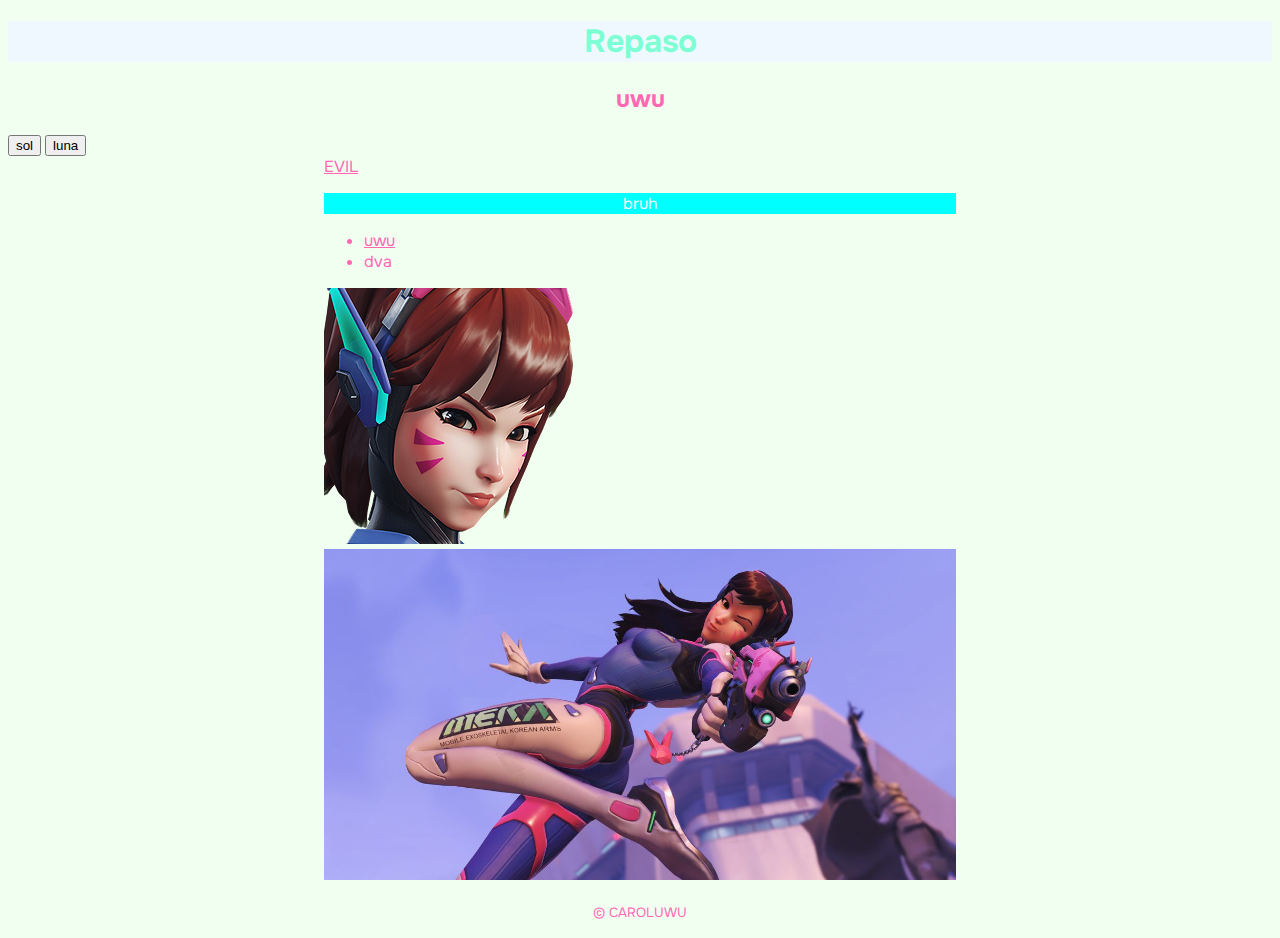
==== index.html @ 8ee69b48 "plantilla" ====
<!DOCTYPE html>
<html lang="en">
<head>
    <meta charset="UTF-8"> 
    <meta name="viewport" content="width=device-width, initial-scale=1.0"> 
    <title>Document</title>
    <link rel="preconnect" href="https://fonts.googleapis.com">
<link rel="preconnect" href="https://fonts.gstatic.com" crossorigin>
<link href="https://fonts.googleapis.com/css2?family=Onest:wght@300;700&display=swap" rel="stylesheet">
    <link rel="stylesheet" href="css/style.css">
    <link rel="icon" href="img/dva.png">
</head>
<body>
    <header>
        <h1 id="titulo">Repaso</h1>
        <h2 id="nombre" class="text-center"></h2>
        
    </header>
    <nav>
        <button id="button-light">sol</button>
        <button id="button-dark">luna</button>
    </nav>
    <main class="container">
        <a href="https://www.youtube.com/watch?v=YQqbmcIG0_I" target="_blank">EVIL</a>
        <p class="text-center uwu fs-20">bruh</p>
        
        <ul>
            <li>
                <a id="link" href="">uwu</a>

            </li>
            <li>
dva
            </li>
        </ul>
        <img src="img/dva.png" alt="uwu">
        <img src="img/Dva.jpg" alt="uwunt">
    </main>
    <footer>
    <p class="text-center">
        <small>&copy; CAROLUWU</small>
    </p>
    </footer>
    <script src="js/main.js"></script>
</body>
</html>
---- css/style.css ----
/*los tres tipos de selectores basicos que tenemos en css
etiqueta 
identificadores
clases
*/
/*alt shift flecha cpia y pega*/

body {
    background-color: honeydew;
    color: hotpink;
    font-family: 'Onest', sans-serif;
    /*estilodeetiqueta
    ejemplo, body, p, a(para links)
    se utilizan para imagenes tambien*/
}
a{
    color: hotpink;
}


#titulo
{
    background-color: aliceblue;
    text-align: center;
    color: aquamarine;
/*estiloporidentificador
es para elementos particulares
*/
}

.text-center
{
    text-align: center;
    /*estilo por clases*/
}

.uwu
{
    background-color: aqua;
    color: aliceblue;
}

img {
    max-width: 100%;
}
.container
{
    
    max-width: 50%;
    margin-left: auto;
    margin-right: auto;
}
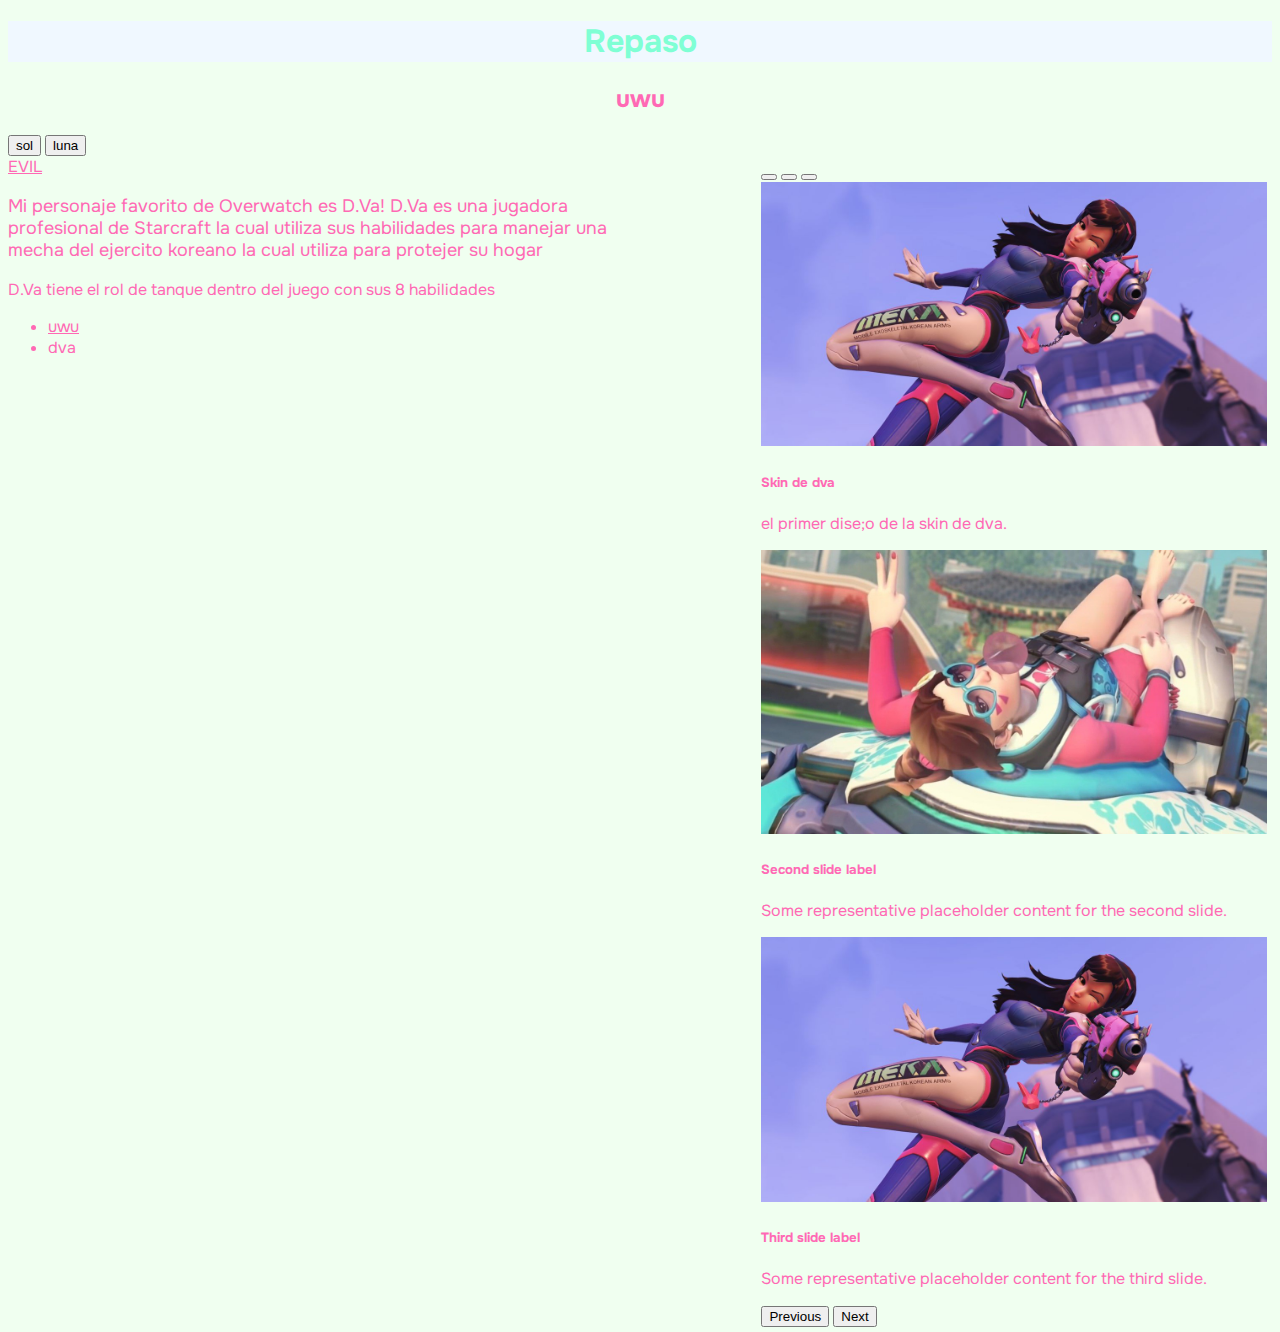
==== commit 761c9114: "cambios" ====
--- a/index.html
+++ b/index.html
@@ -4,9 +4,10 @@
     <meta charset="UTF-8"> 
     <meta name="viewport" content="width=device-width, initial-scale=1.0"> 
     <title>Document</title>
+    <link href="https://cdn.jsdelivr.net/npm/bootstrap@5.3.2/dist/css/bootstrap.min.css" rel="stylesheet" integrity="sha384-T3c6CoIi6uLrA9TneNEoa7RxnatzjcDSCmG1MXxSR1GAsXEV/Dwwykc2MPK8M2HN" crossorigin="anonymous">
     <link rel="preconnect" href="https://fonts.googleapis.com">
-<link rel="preconnect" href="https://fonts.gstatic.com" crossorigin>
-<link href="https://fonts.googleapis.com/css2?family=Onest:wght@300;700&display=swap" rel="stylesheet">
+    <link rel="preconnect" href="https://fonts.gstatic.com" crossorigin>
+    <link href="https://fonts.googleapis.com/css2?family=Onest:wght@300;700&display=swap" rel="stylesheet">
     <link rel="stylesheet" href="css/style.css">
     <link rel="icon" href="img/dva.png">
 </head>
@@ -20,10 +21,54 @@
         <button id="button-light">sol</button>
         <button id="button-dark">luna</button>
     </nav>
+
+
+   
+    <div id="carouselExampleCaptions" class="carousel slide container2">
+        <div class="carousel-indicators">
+          <button type="button" data-bs-target="#carouselExampleCaptions" data-bs-slide-to="0" class="active" aria-current="true" aria-label="Slide 1"></button>
+          <button type="button" data-bs-target="#carouselExampleCaptions" data-bs-slide-to="1" aria-label="Slide 2"></button>
+          <button type="button" data-bs-target="#carouselExampleCaptions" data-bs-slide-to="2" aria-label="Slide 3"></button>
+        </div>
+        <div class="carousel-inner">
+          <div class="carousel-item active">
+            <img src="img/Dva.jpg" class="d-block w-100" alt="...">
+            <div class="carousel-caption d-none d-md-block">
+              <h5>Skin de dva</h5>
+              <p>el primer dise;o de la skin de dva.</p>
+            </div> 
+          </div>
+          <div class="carousel-item">
+            <img src="img/waveracer.jpeg" class="d-block w-100" alt="...">
+            <div class="carousel-caption d-none d-md-block">
+              <h5>Second slide label</h5>
+              <p>Some representative placeholder content for the second slide.</p>
+            </div>
+          </div>
+          <div class="carousel-item">
+            <img src="img/Dva.jpg" class="d-block w-100" alt="...">
+            <div class="carousel-caption d-none d-md-block">
+              <h5>Third slide label</h5>
+              <p>Some representative placeholder content for the third slide.</p>
+            </div>
+          </div>
+        </div>
+        <button class="carousel-control-prev" type="button" data-bs-target="#carouselExampleCaptions" data-bs-slide="prev">
+          <span class="carousel-control-prev-icon" aria-hidden="true"></span>
+          <span class="visually-hidden">Previous</span>
+        </button>
+        <button class="carousel-control-next" type="button" data-bs-target="#carouselExampleCaptions" data-bs-slide="next">
+          <span class="carousel-control-next-icon" aria-hidden="true"></span>
+          <span class="visually-hidden">Next</span>
+        </button>
+      </div>
+
     <main class="container">
         <a href="https://www.youtube.com/watch?v=YQqbmcIG0_I" target="_blank">EVIL</a>
-        <p class="text-center uwu fs-20">bruh</p>
-        
+            <p class=" fs-40">
+                Mi personaje favorito de Overwatch es D.Va! D.Va es una jugadora profesional de Starcraft la cual utiliza sus habilidades para manejar una mecha del ejercito koreano la cual utiliza para protejer su hogar
+            </p>
+            <p>D.Va tiene el rol de tanque dentro del juego con sus 8 habilidades</p>
         <ul>
             <li>
                 <a id="link" href="">uwu</a>
@@ -33,13 +78,11 @@
 dva
             </li>
         </ul>
-        <img src="img/dva.png" alt="uwu">
-        <img src="img/Dva.jpg" alt="uwunt">
+     
     </main>
     <footer>
-    <p class="text-center">
-        <small>&copy; CAROLUWU</small>
-    </p>
+        
+ 
     </footer>
     <script src="js/main.js"></script>
 </body>
--- a/css/style.css
+++ b/css/style.css
@@ -45,9 +45,21 @@
 }
 .container
 {
+    max-width: 55%;
+    margin-right: 50%;
+}
+.container2
+{
     
+    max-width: 40%;
+    margin-left: auto;
+    float: right; 
+    margin: 5px; 
+}
+.size {
     max-width: 50%;
-    margin-left: auto;
-    margin-right: auto;
 }
-
+.fs-40
+{
+    font-size: large;
+}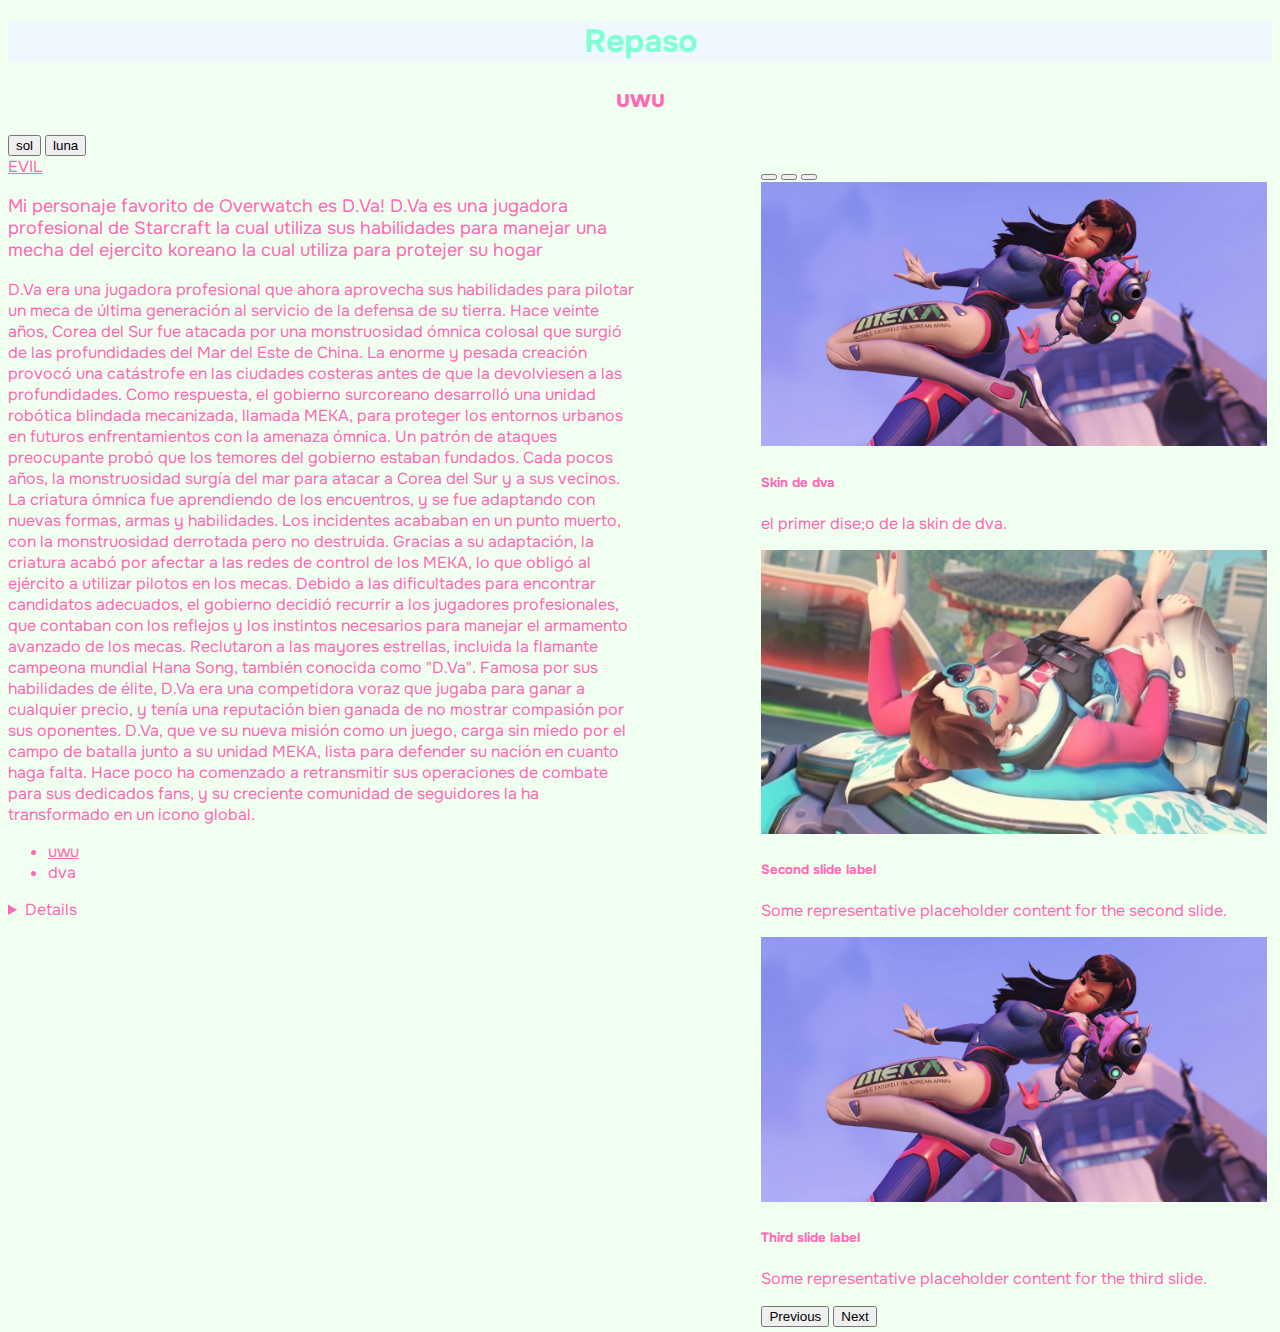
==== commit be548572: "uwu" ====
--- a/index.html
+++ b/index.html
@@ -68,7 +68,14 @@
             <p class=" fs-40">
                 Mi personaje favorito de Overwatch es D.Va! D.Va es una jugadora profesional de Starcraft la cual utiliza sus habilidades para manejar una mecha del ejercito koreano la cual utiliza para protejer su hogar
             </p>
-            <p>D.Va tiene el rol de tanque dentro del juego con sus 8 habilidades</p>
+            <p>D.Va era una jugadora profesional que ahora aprovecha sus habilidades para pilotar un meca de última generación al servicio de la defensa de su tierra.
+              Hace veinte años, Corea del Sur fue atacada por una monstruosidad ómnica colosal que surgió de las profundidades del Mar del Este de China. La enorme y pesada creación provocó una catástrofe en las ciudades costeras antes de que la devolviesen a las profundidades. Como respuesta, el gobierno surcoreano desarrolló una unidad robótica blindada mecanizada, llamada MEKA, para proteger los entornos urbanos en futuros enfrentamientos con la amenaza ómnica.
+              
+              Un patrón de ataques preocupante probó que los temores del gobierno estaban fundados. Cada pocos años, la monstruosidad surgía del mar para atacar a Corea del Sur y a sus vecinos. La criatura ómnica fue aprendiendo de los encuentros, y se fue adaptando con nuevas formas, armas y habilidades. Los incidentes acababan en un punto muerto, con la monstruosidad derrotada pero no destruida.
+              
+              Gracias a su adaptación, la criatura acabó por afectar a las redes de control de los MEKA, lo que obligó al ejército a utilizar pilotos en los mecas. Debido a las dificultades para encontrar candidatos adecuados, el gobierno decidió recurrir a los jugadores profesionales, que contaban con los reflejos y los instintos necesarios para manejar el armamento avanzado de los mecas. Reclutaron a las mayores estrellas, incluida la flamante campeona mundial Hana Song, también conocida como "D.Va". Famosa por sus habilidades de élite, D.Va era una competidora voraz que jugaba para ganar a cualquier precio, y tenía una reputación bien ganada de no mostrar compasión por sus oponentes.
+              
+              D.Va, que ve su nueva misión como un juego, carga sin miedo por el campo de batalla junto a su unidad MEKA, lista para defender su nación en cuanto haga falta. Hace poco ha comenzado a retransmitir sus operaciones de combate para sus dedicados fans, y su creciente comunidad de seguidores la ha transformado en un icono global.</p>
         <ul>
             <li>
                 <a id="link" href="">uwu</a>
@@ -81,7 +88,9 @@
      
     </main>
     <footer>
-        
+        <details>
+         
+        </details>
  
     </footer>
     <script src="js/main.js"></script>
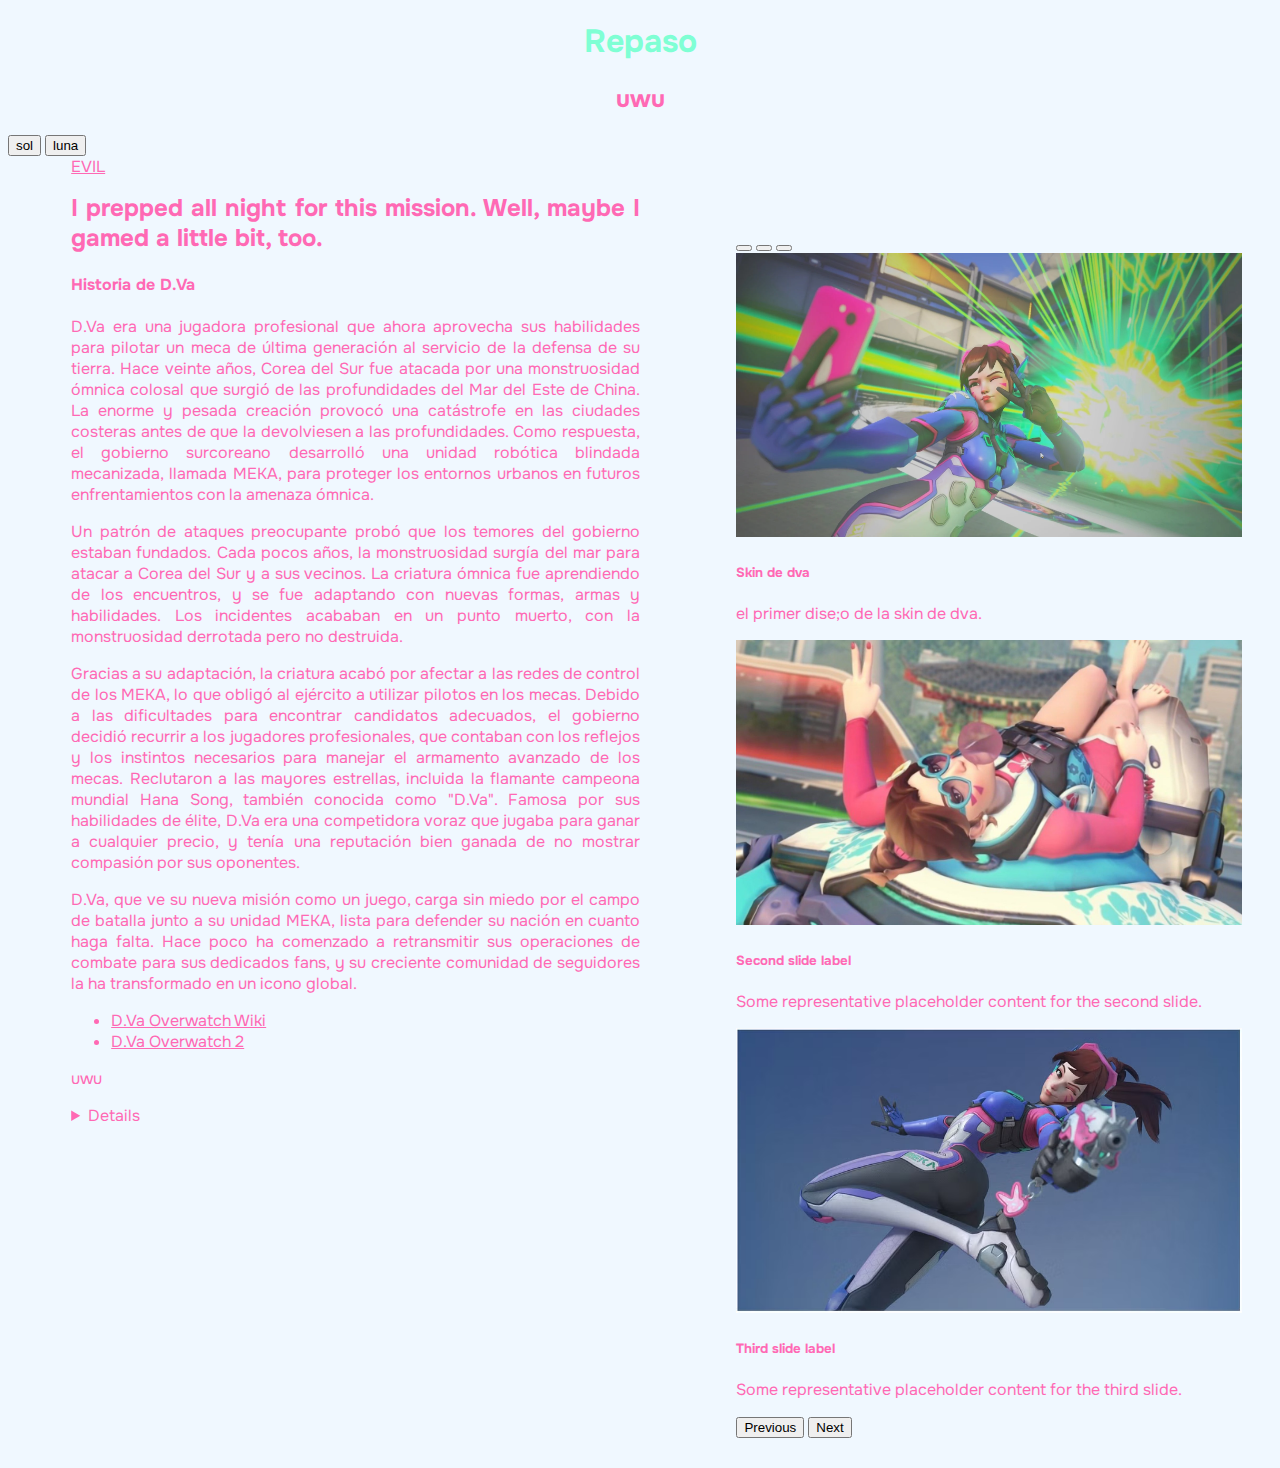
==== commit 3e48d71c: "Cambios" ====
--- a/index.html
+++ b/index.html
@@ -17,6 +17,7 @@
         <h2 id="nombre" class="text-center"></h2>
         
     </header>
+    
     <nav>
         <button id="button-light">sol</button>
         <button id="button-dark">luna</button>
@@ -32,7 +33,7 @@
         </div>
         <div class="carousel-inner">
           <div class="carousel-item active">
-            <img src="img/Dva.jpg" class="d-block w-100" alt="...">
+            <img src="img/OW2_Dva_1.png" class="d-block w-100" alt="...">
             <div class="carousel-caption d-none d-md-block">
               <h5>Skin de dva</h5>
               <p>el primer dise;o de la skin de dva.</p>
@@ -46,7 +47,7 @@
             </div>
           </div>
           <div class="carousel-item">
-            <img src="img/Dva.jpg" class="d-block w-100" alt="...">
+            <img src="img/dva.avif" class="d-block w-100" alt="...">
             <div class="carousel-caption d-none d-md-block">
               <h5>Third slide label</h5>
               <p>Some representative placeholder content for the third slide.</p>
@@ -63,36 +64,142 @@
         </button>
       </div>
 
-    <main class="container">
+    <main class="container mainpad">
         <a href="https://www.youtube.com/watch?v=YQqbmcIG0_I" target="_blank">EVIL</a>
-            <p class=" fs-40">
-                Mi personaje favorito de Overwatch es D.Va! D.Va es una jugadora profesional de Starcraft la cual utiliza sus habilidades para manejar una mecha del ejercito koreano la cual utiliza para protejer su hogar
-            </p>
+
+
+            <p><b class="fs-40">I prepped all night for this mission. Well, maybe I gamed a little bit, too.</b></p>
+            <h4>Historia de D.Va</h4>
             <p>D.Va era una jugadora profesional que ahora aprovecha sus habilidades para pilotar un meca de última generación al servicio de la defensa de su tierra.
               Hace veinte años, Corea del Sur fue atacada por una monstruosidad ómnica colosal que surgió de las profundidades del Mar del Este de China. La enorme y pesada creación provocó una catástrofe en las ciudades costeras antes de que la devolviesen a las profundidades. Como respuesta, el gobierno surcoreano desarrolló una unidad robótica blindada mecanizada, llamada MEKA, para proteger los entornos urbanos en futuros enfrentamientos con la amenaza ómnica.
               
-              Un patrón de ataques preocupante probó que los temores del gobierno estaban fundados. Cada pocos años, la monstruosidad surgía del mar para atacar a Corea del Sur y a sus vecinos. La criatura ómnica fue aprendiendo de los encuentros, y se fue adaptando con nuevas formas, armas y habilidades. Los incidentes acababan en un punto muerto, con la monstruosidad derrotada pero no destruida.
               
-              Gracias a su adaptación, la criatura acabó por afectar a las redes de control de los MEKA, lo que obligó al ejército a utilizar pilotos en los mecas. Debido a las dificultades para encontrar candidatos adecuados, el gobierno decidió recurrir a los jugadores profesionales, que contaban con los reflejos y los instintos necesarios para manejar el armamento avanzado de los mecas. Reclutaron a las mayores estrellas, incluida la flamante campeona mundial Hana Song, también conocida como "D.Va". Famosa por sus habilidades de élite, D.Va era una competidora voraz que jugaba para ganar a cualquier precio, y tenía una reputación bien ganada de no mostrar compasión por sus oponentes.
               
-              D.Va, que ve su nueva misión como un juego, carga sin miedo por el campo de batalla junto a su unidad MEKA, lista para defender su nación en cuanto haga falta. Hace poco ha comenzado a retransmitir sus operaciones de combate para sus dedicados fans, y su creciente comunidad de seguidores la ha transformado en un icono global.</p>
+             
+        <p>Un patrón de ataques preocupante probó que los temores del gobierno estaban fundados. Cada pocos años, la monstruosidad surgía del mar para atacar a Corea del Sur y a sus vecinos. La criatura ómnica fue aprendiendo de los encuentros, y se fue adaptando con nuevas formas, armas y habilidades. Los incidentes acababan en un punto muerto, con la monstruosidad derrotada pero no destruida.</p>
+        <p>Gracias a su adaptación, la criatura acabó por afectar a las redes de control de los MEKA, lo que obligó al ejército a utilizar pilotos en los mecas. Debido a las dificultades para encontrar candidatos adecuados, el gobierno decidió recurrir a los jugadores profesionales, que contaban con los reflejos y los instintos necesarios para manejar el armamento avanzado de los mecas. Reclutaron a las mayores estrellas, incluida la flamante campeona mundial Hana Song, también conocida como "D.Va". Famosa por sus habilidades de élite, D.Va era una competidora voraz que jugaba para ganar a cualquier precio, y tenía una reputación bien ganada de no mostrar compasión por sus oponentes.
+        </p>  
+        <p> D.Va, que ve su nueva misión como un juego, carga sin miedo por el campo de batalla junto a su unidad MEKA, lista para defender su nación en cuanto haga falta. Hace poco ha comenzado a retransmitir sus operaciones de combate para sus dedicados fans, y su creciente comunidad de seguidores la ha transformado en un icono global.</p></p>
+
         <ul>
             <li>
-                <a id="link" href="">uwu</a>
+                <a id="link" href="">D.Va Overwatch Wiki</a>
 
             </li>
             <li>
-dva
+              <a href="https://overwatch.blizzard.com/es-es/heroes/dva/" target="_blank">D.Va Overwatch 2</a>
             </li>
         </ul>
-     
+
+  
+       
+<p>uwu</p>
+<details>
+  <table class="container3">
+    <tr>
+      <th>Skin</th>
+      <th>Costo</th>
+      <th>Rareza</th>
+    </tr>
+    <tr>
+      <td>Overwatch 1</td>
+      <td>Gratis</td>
+      <td>Comun</td>
+    </tr>
+    <tr>
+      <td>Overwatch 2</td>
+      <td>Gratis</td>
+      <td>Comun</td>
+    </tr>
+    <tr>
+      <td>Blueberry</td>
+      <td>75 Creditos </td>
+      <td>Rara</td>
+    </tr>
+    <tr>
+      <td>Lemon-Lime</td>
+      <td>75 Creditos</td>
+      <td>Rara</td>
+    </tr>
+    <tr>
+      <td>Tangerine</td>
+      <td>75 Creditos</td>
+      <td>Rara</td>
+    </tr>
+    <tr>
+      <td>WaterMelon</td>
+      <td>75 Creditos </td>
+      <td>Rara</td>
+    </tr>
+    <tr>
+      <td>Carbon Fiber</td>
+      <td>250 Creditos </td>
+      <td>Épica</td>
+    </tr>
+    <tr>
+      <td>White Rabbit</td>
+      <td>250 Creditos </td>
+      <td>Épica</td>
+    </tr>
+    <tr>
+      <td>Nano Cola</td>
+      <td>Exclusiva de evento Nano Cola </td>
+      <td>Épica</td>
+    </tr>
+    <tr>
+      <td>Midnight</td>
+      <td>750 Creditos </td>
+      <td>Épica</td>
+    </tr>
+    <tr>
+      <td>Taegeuki</td>
+      <td>750 Creditos </td>
+      <td>Épica</td>
+    </tr>
+    <tr>
+      <td>Infinite Ace</td>
+      <td>1000 OW Creditos </td>
+      <td>Épica</td>
+    </tr>
+    <tr>
+      <td>Junker</td>
+      <td>1000 Creditos</td>
+      <td>Legendaria</td>
+    </tr>
+    <tr>
+      <td>Scavenger</td>
+      <td>1000 Creditos</td>
+      <td>Legendaria</td>
+    </tr>
+    <tr>
+      <td>B.Va</td>
+      <td>1000 Creditos </td>
+      <td>Legendaria</td>
+    </tr>
+    <tr>
+      <td>Junebug</td>
+      <td>1000 Creditos</td>
+      <td>Legendaria</td>
+    </tr>
+    <tr>
+      <td>Black Cat</td>
+      <td>1000 Creditos</td>
+      <td>Legendaria</td>
+    </tr>
+     <tr>
+      <td>Police Officer</td>
+      <td>1000 Creditos</td>
+      <td>Legendaria</td>
+    </tr>
+
+  </table>
+</details>
     </main>
     <footer>
-        <details>
-         
-        </details>
+      
  
     </footer>
     <script src="js/main.js"></script>
+    <script src="https://cdn.jsdelivr.net/npm/bootstrap@5.3.2/dist/js/bootstrap.bundle.min.js" integrity="sha384-C6RzsynM9kWDrMNeT87bh95OGNyZPhcTNXj1NW7RuBCsyN/o0jlpcV8Qyq46cDfL" crossorigin="anonymous"></script>
 </body>
 </html>
--- a/css/style.css
+++ b/css/style.css
@@ -6,9 +6,11 @@
 /*alt shift flecha cpia y pega*/
 
 body {
-    background-color: honeydew;
+    background-color: aliceblue;
     color: hotpink;
     font-family: 'Onest', sans-serif;
+    text-align: justify;
+    
     /*estilodeetiqueta
     ejemplo, body, p, a(para links)
     se utilizan para imagenes tambien*/
@@ -54,12 +56,43 @@
     max-width: 40%;
     margin-left: auto;
     float: right; 
-    margin: 5px; 
+    margin: 30px; 
+    margin-top: 6%;
 }
 .size {
     max-width: 50%;
 }
 .fs-40
 {
-    font-size: large;
+    font-size: x-large;
+}
+.color2
+{
+    color: lightpink;
+}
+.cards
+{
+    float: left;
+}
+.mainpad
+{
+    padding-left: 5%;
+}
+table, th, td {
+    border: 1px solid pink;
+ 
+  }
+  th, td {
+    padding: 15px;
+  }
+/*padding  borders
+*/
+
+.container3
+{
+    
+   
+   
+    float: left; 
+    margin: 30px; 
 }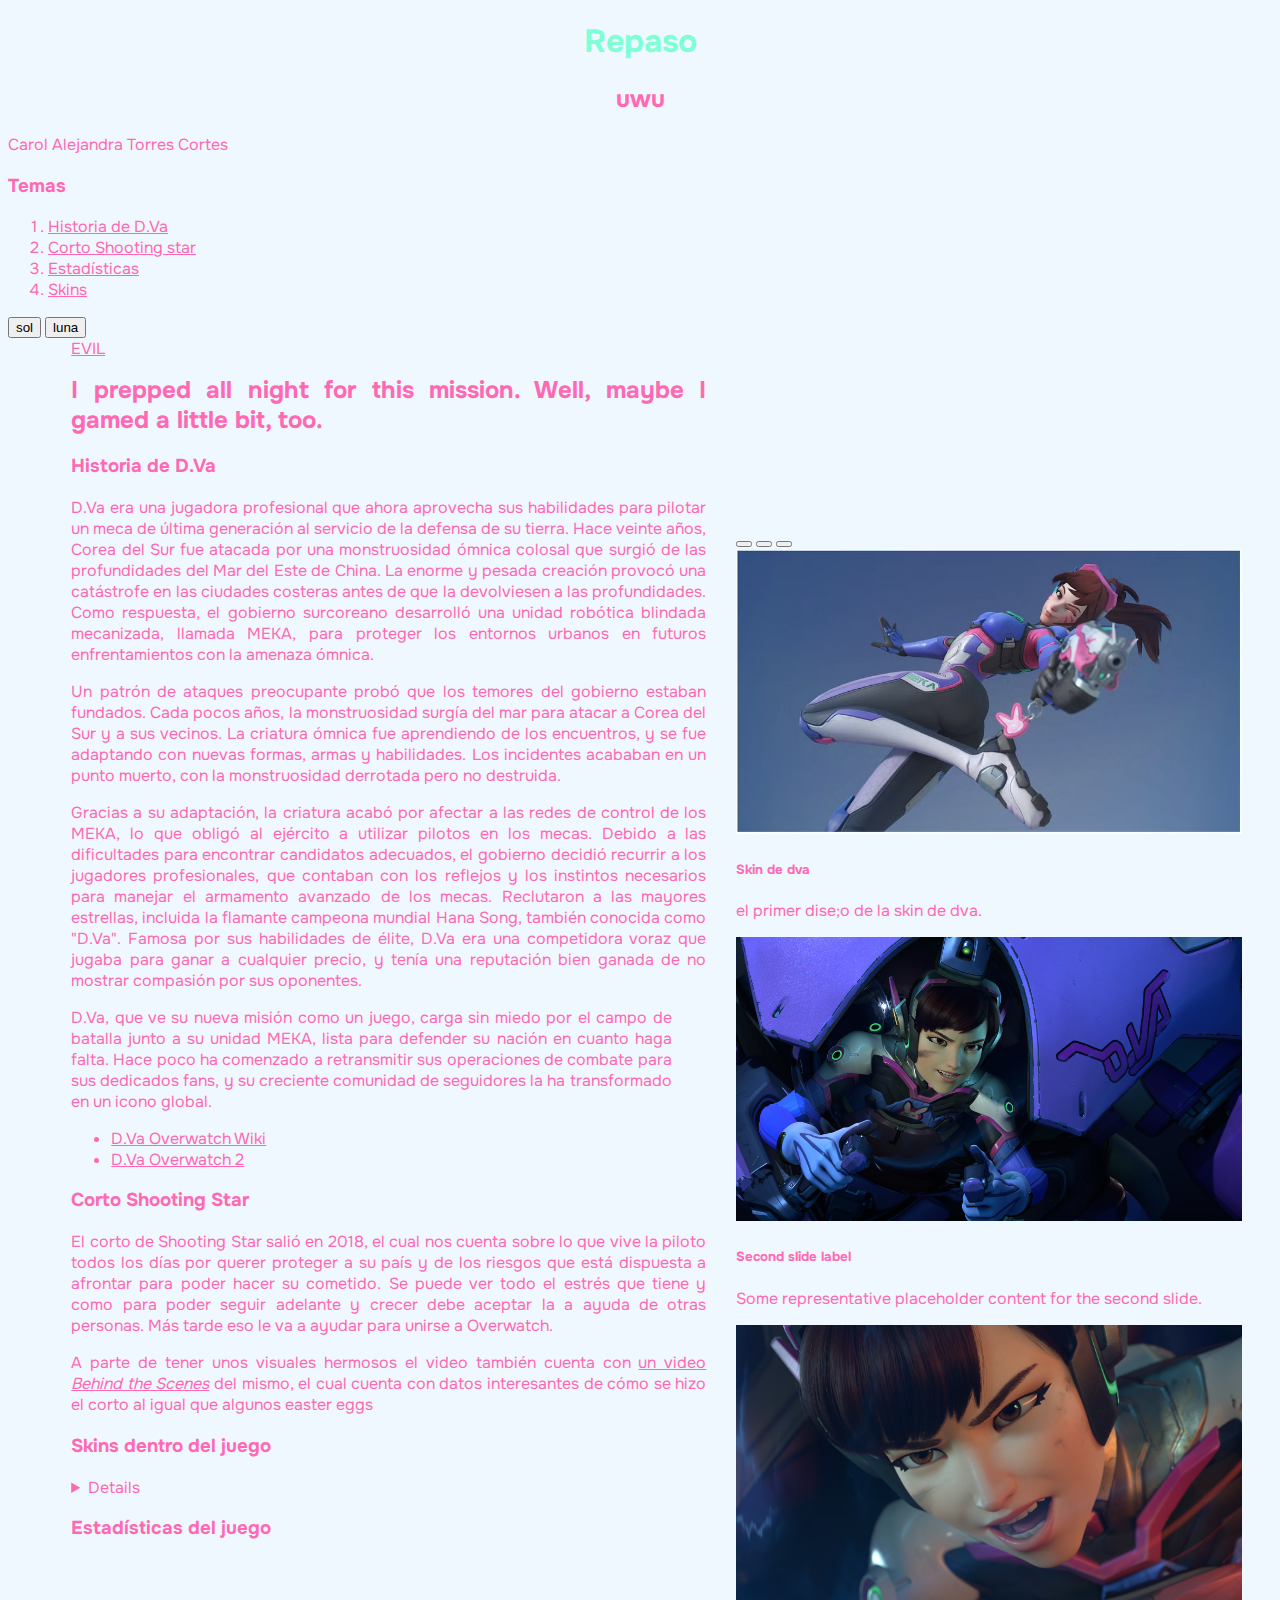
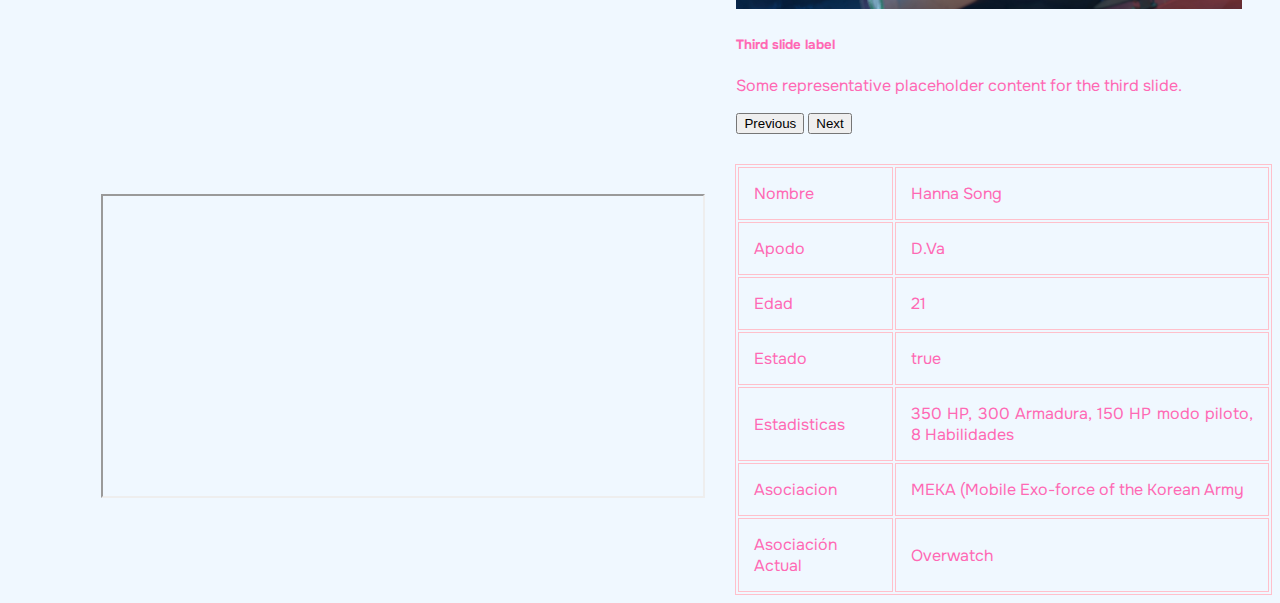
==== commit 5db5427a: "cambios" ====
--- a/index.html
+++ b/index.html
@@ -15,7 +15,23 @@
     <header>
         <h1 id="titulo">Repaso</h1>
         <h2 id="nombre" class="text-center"></h2>
-        
+       Carol Alejandra Torres Cortes
+       <h3>Temas</h3>
+       <ol>
+         <li>
+           <a href="#Historia">Historia de D.Va</a>
+         </li>
+         <li>
+           <a href="#Video">Corto Shooting star</a>
+         </li>
+         <li>
+           <a href="#stats">Estadísticas</a>
+         </li>
+         <li>
+           <a href="#skins">Skins</a>
+         </li>
+       </ol>
+
     </header>
     
     <nav>
@@ -24,7 +40,8 @@
     </nav>
 
 
-   
+  
+
     <div id="carouselExampleCaptions" class="carousel slide container2">
         <div class="carousel-indicators">
           <button type="button" data-bs-target="#carouselExampleCaptions" data-bs-slide-to="0" class="active" aria-current="true" aria-label="Slide 1"></button>
@@ -33,21 +50,21 @@
         </div>
         <div class="carousel-inner">
           <div class="carousel-item active">
-            <img src="img/OW2_Dva_1.png" class="d-block w-100" alt="...">
+            <img src="img/dva.avif" class="d-block w-100" alt="...">
             <div class="carousel-caption d-none d-md-block">
               <h5>Skin de dva</h5>
               <p>el primer dise;o de la skin de dva.</p>
             </div> 
           </div>
           <div class="carousel-item">
-            <img src="img/waveracer.jpeg" class="d-block w-100" alt="...">
+            <img src="img/SS2.jpg" class="d-block w-100" alt="...">
             <div class="carousel-caption d-none d-md-block">
               <h5>Second slide label</h5>
               <p>Some representative placeholder content for the second slide.</p>
             </div>
           </div>
           <div class="carousel-item">
-            <img src="img/dva.avif" class="d-block w-100" alt="...">
+            <img src="img/SS3.jpg" class="d-block w-100" alt="...">
             <div class="carousel-caption d-none d-md-block">
               <h5>Third slide label</h5>
               <p>Some representative placeholder content for the third slide.</p>
@@ -64,12 +81,14 @@
         </button>
       </div>
 
-    <main class="container mainpad">
+    <main class=" mainpad">
         <a href="https://www.youtube.com/watch?v=YQqbmcIG0_I" target="_blank">EVIL</a>
+        
+        
 
 
             <p><b class="fs-40">I prepped all night for this mission. Well, maybe I gamed a little bit, too.</b></p>
-            <h4>Historia de D.Va</h4>
+            <h3 id="Historia">Historia de D.Va</h3>
             <p>D.Va era una jugadora profesional que ahora aprovecha sus habilidades para pilotar un meca de última generación al servicio de la defensa de su tierra.
               Hace veinte años, Corea del Sur fue atacada por una monstruosidad ómnica colosal que surgió de las profundidades del Mar del Este de China. La enorme y pesada creación provocó una catástrofe en las ciudades costeras antes de que la devolviesen a las profundidades. Como respuesta, el gobierno surcoreano desarrolló una unidad robótica blindada mecanizada, llamada MEKA, para proteger los entornos urbanos en futuros enfrentamientos con la amenaza ómnica.
               
@@ -79,7 +98,7 @@
         <p>Un patrón de ataques preocupante probó que los temores del gobierno estaban fundados. Cada pocos años, la monstruosidad surgía del mar para atacar a Corea del Sur y a sus vecinos. La criatura ómnica fue aprendiendo de los encuentros, y se fue adaptando con nuevas formas, armas y habilidades. Los incidentes acababan en un punto muerto, con la monstruosidad derrotada pero no destruida.</p>
         <p>Gracias a su adaptación, la criatura acabó por afectar a las redes de control de los MEKA, lo que obligó al ejército a utilizar pilotos en los mecas. Debido a las dificultades para encontrar candidatos adecuados, el gobierno decidió recurrir a los jugadores profesionales, que contaban con los reflejos y los instintos necesarios para manejar el armamento avanzado de los mecas. Reclutaron a las mayores estrellas, incluida la flamante campeona mundial Hana Song, también conocida como "D.Va". Famosa por sus habilidades de élite, D.Va era una competidora voraz que jugaba para ganar a cualquier precio, y tenía una reputación bien ganada de no mostrar compasión por sus oponentes.
         </p>  
-        <p> D.Va, que ve su nueva misión como un juego, carga sin miedo por el campo de batalla junto a su unidad MEKA, lista para defender su nación en cuanto haga falta. Hace poco ha comenzado a retransmitir sus operaciones de combate para sus dedicados fans, y su creciente comunidad de seguidores la ha transformado en un icono global.</p></p>
+        <p class="container"> D.Va, que ve su nueva misión como un juego, carga sin miedo por el campo de batalla junto a su unidad MEKA, lista para defender su nación en cuanto haga falta. Hace poco ha comenzado a retransmitir sus operaciones de combate para sus dedicados fans, y su creciente comunidad de seguidores la ha transformado en un icono global.</p></p>
 
         <ul>
             <li>
@@ -93,107 +112,121 @@
 
   
        
-<p>uwu</p>
+
+
+
+       
+<h3 id="Video">Corto Shooting Star</h3>
+
+  <iframe class="container3" width="600" height="300" src="https://www.youtube.com/embed/q7j2d6YCQbg"></iframe>
+
+  <p>El corto de Shooting Star salió en 2018, el cual nos cuenta sobre lo que vive la piloto todos los días por querer proteger a su país y de los riesgos que está dispuesta a afrontar para poder hacer su cometido. Se puede ver todo el estrés que tiene y como para poder seguir adelante y crecer debe aceptar la a ayuda de otras personas. Más tarde eso le va a ayudar para unirse a Overwatch.</p>
+<p>A parte de tener unos visuales hermosos el video también cuenta con <a href="https://www.youtube.com/watch?v=Bi06a8EDGVg">un video <em>Behind the Scenes</em></a> del mismo, el cual cuenta con datos interesantes de cómo se hizo el corto al igual que algunos easter eggs</p>
+  <h3 id="skins">Skins dentro del juego</h3>
 <details>
-  <table class="container3">
-    <tr>
-      <th>Skin</th>
-      <th>Costo</th>
-      <th>Rareza</th>
-    </tr>
-    <tr>
-      <td>Overwatch 1</td>
-      <td>Gratis</td>
-      <td>Comun</td>
-    </tr>
-    <tr>
-      <td>Overwatch 2</td>
-      <td>Gratis</td>
-      <td>Comun</td>
-    </tr>
-    <tr>
-      <td>Blueberry</td>
-      <td>75 Creditos </td>
-      <td>Rara</td>
-    </tr>
-    <tr>
-      <td>Lemon-Lime</td>
-      <td>75 Creditos</td>
-      <td>Rara</td>
-    </tr>
-    <tr>
-      <td>Tangerine</td>
-      <td>75 Creditos</td>
-      <td>Rara</td>
-    </tr>
-    <tr>
-      <td>WaterMelon</td>
-      <td>75 Creditos </td>
-      <td>Rara</td>
-    </tr>
-    <tr>
-      <td>Carbon Fiber</td>
-      <td>250 Creditos </td>
-      <td>Épica</td>
-    </tr>
-    <tr>
-      <td>White Rabbit</td>
-      <td>250 Creditos </td>
-      <td>Épica</td>
-    </tr>
-    <tr>
-      <td>Nano Cola</td>
-      <td>Exclusiva de evento Nano Cola </td>
-      <td>Épica</td>
-    </tr>
-    <tr>
-      <td>Midnight</td>
-      <td>750 Creditos </td>
-      <td>Épica</td>
-    </tr>
-    <tr>
-      <td>Taegeuki</td>
-      <td>750 Creditos </td>
-      <td>Épica</td>
-    </tr>
-    <tr>
-      <td>Infinite Ace</td>
-      <td>1000 OW Creditos </td>
-      <td>Épica</td>
-    </tr>
-    <tr>
-      <td>Junker</td>
-      <td>1000 Creditos</td>
-      <td>Legendaria</td>
-    </tr>
-    <tr>
-      <td>Scavenger</td>
-      <td>1000 Creditos</td>
-      <td>Legendaria</td>
-    </tr>
-    <tr>
-      <td>B.Va</td>
-      <td>1000 Creditos </td>
-      <td>Legendaria</td>
-    </tr>
-    <tr>
-      <td>Junebug</td>
-      <td>1000 Creditos</td>
-      <td>Legendaria</td>
-    </tr>
-    <tr>
-      <td>Black Cat</td>
-      <td>1000 Creditos</td>
-      <td>Legendaria</td>
-    </tr>
-     <tr>
-      <td>Police Officer</td>
-      <td>1000 Creditos</td>
-      <td>Legendaria</td>
-    </tr>
-
-  </table>
-</details>
+    <table class="container3">
+      <tr>
+        <th>Skin</th>
+        <th>Costo</th>
+        <th>Rareza</th>
+      </tr>
+      <tr>
+        <td>Overwatch 1</td>
+        <td>Gratis</td>
+        <td>Comun</td>
+      </tr>
+      <tr>
+        <td>Overwatch 2</td>
+        <td>Gratis</td>
+        <td>Comun</td>
+      </tr>
+      <tr>
+        <td>Blueberry</td>
+        <td>75 Creditos </td>
+        <td>Rara</td>
+      </tr>
+      <tr>
+        <td>Lemon-Lime</td>
+        <td>75 Creditos</td>
+        <td>Rara</td>
+      </tr>
+      <tr>
+        <td>Tangerine</td>
+        <td>75 Creditos</td>
+        <td>Rara</td>
+      </tr>
+      <tr>
+        <td>WaterMelon</td>
+        <td>75 Creditos </td>
+        <td>Rara</td>
+      </tr>
+      <tr>
+        <td>Carbon Fiber</td>
+        <td>250 Creditos </td>
+        <td>Épica</td>
+      </tr>
+      <tr>
+        <td>White Rabbit</td>
+        <td>250 Creditos </td>
+        <td>Épica</td>
+      </tr>
+      <tr>
+        <td>Nano Cola</td>
+        <td>Exclusiva de evento Nano Cola </td>
+        <td>Épica</td>
+      </tr>
+      <tr>
+        <td>Midnight</td>
+        <td>750 Creditos </td>
+        <td>Épica</td>
+      </tr>
+      <tr>
+        <td>Taegeuki</td>
+        <td>750 Creditos </td>
+        <td>Épica</td>
+      </tr>
+      <tr>
+        <td>Infinite Ace</td>
+        <td>1000 OW Creditos </td>
+        <td>Épica</td>
+      </tr>
+      <tr>
+        <td>Junker</td>
+        <td>1000 Creditos</td>
+        <td>Legendaria</td>
+      </tr>
+      <tr>
+        <td>Scavenger</td>
+        <td>1000 Creditos</td>
+        <td>Legendaria</td>
+      </tr>
+      <tr>
+        <td>B.Va</td>
+        <td>1000 Creditos </td>
+        <td>Legendaria</td>
+      </tr>
+      <tr>
+        <td>Junebug</td>
+        <td>1000 Creditos</td>
+        <td>Legendaria</td>
+      </tr>
+      <tr>
+        <td>Black Cat</td>
+        <td>1000 Creditos</td>
+        <td>Legendaria</td>
+      </tr>
+       <tr>
+        <td>Police Officer</td>
+        <td>1000 Creditos</td>
+        <td>Legendaria</td>
+      </tr>
+  
+    </table>
+  </details>
+
+<h3 id="stats">Estadísticas del juego</h3>
+  <article id="info"></article>
+
     </main>
     <footer>
       
--- a/css/style.css
+++ b/css/style.css
@@ -49,6 +49,7 @@
 {
     max-width: 55%;
     margin-right: 50%;
+    padding-left: 0%;
 }
 .container2
 {
@@ -57,7 +58,7 @@
     margin-left: auto;
     float: right; 
     margin: 30px; 
-    margin-top: 6%;
+    margin-top: 15%;
 }
 .size {
     max-width: 50%;
@@ -90,9 +91,9 @@
 
 .container3
 {
-    
-   
-   
     float: left; 
     margin: 30px; 
-}+}
+
+
+
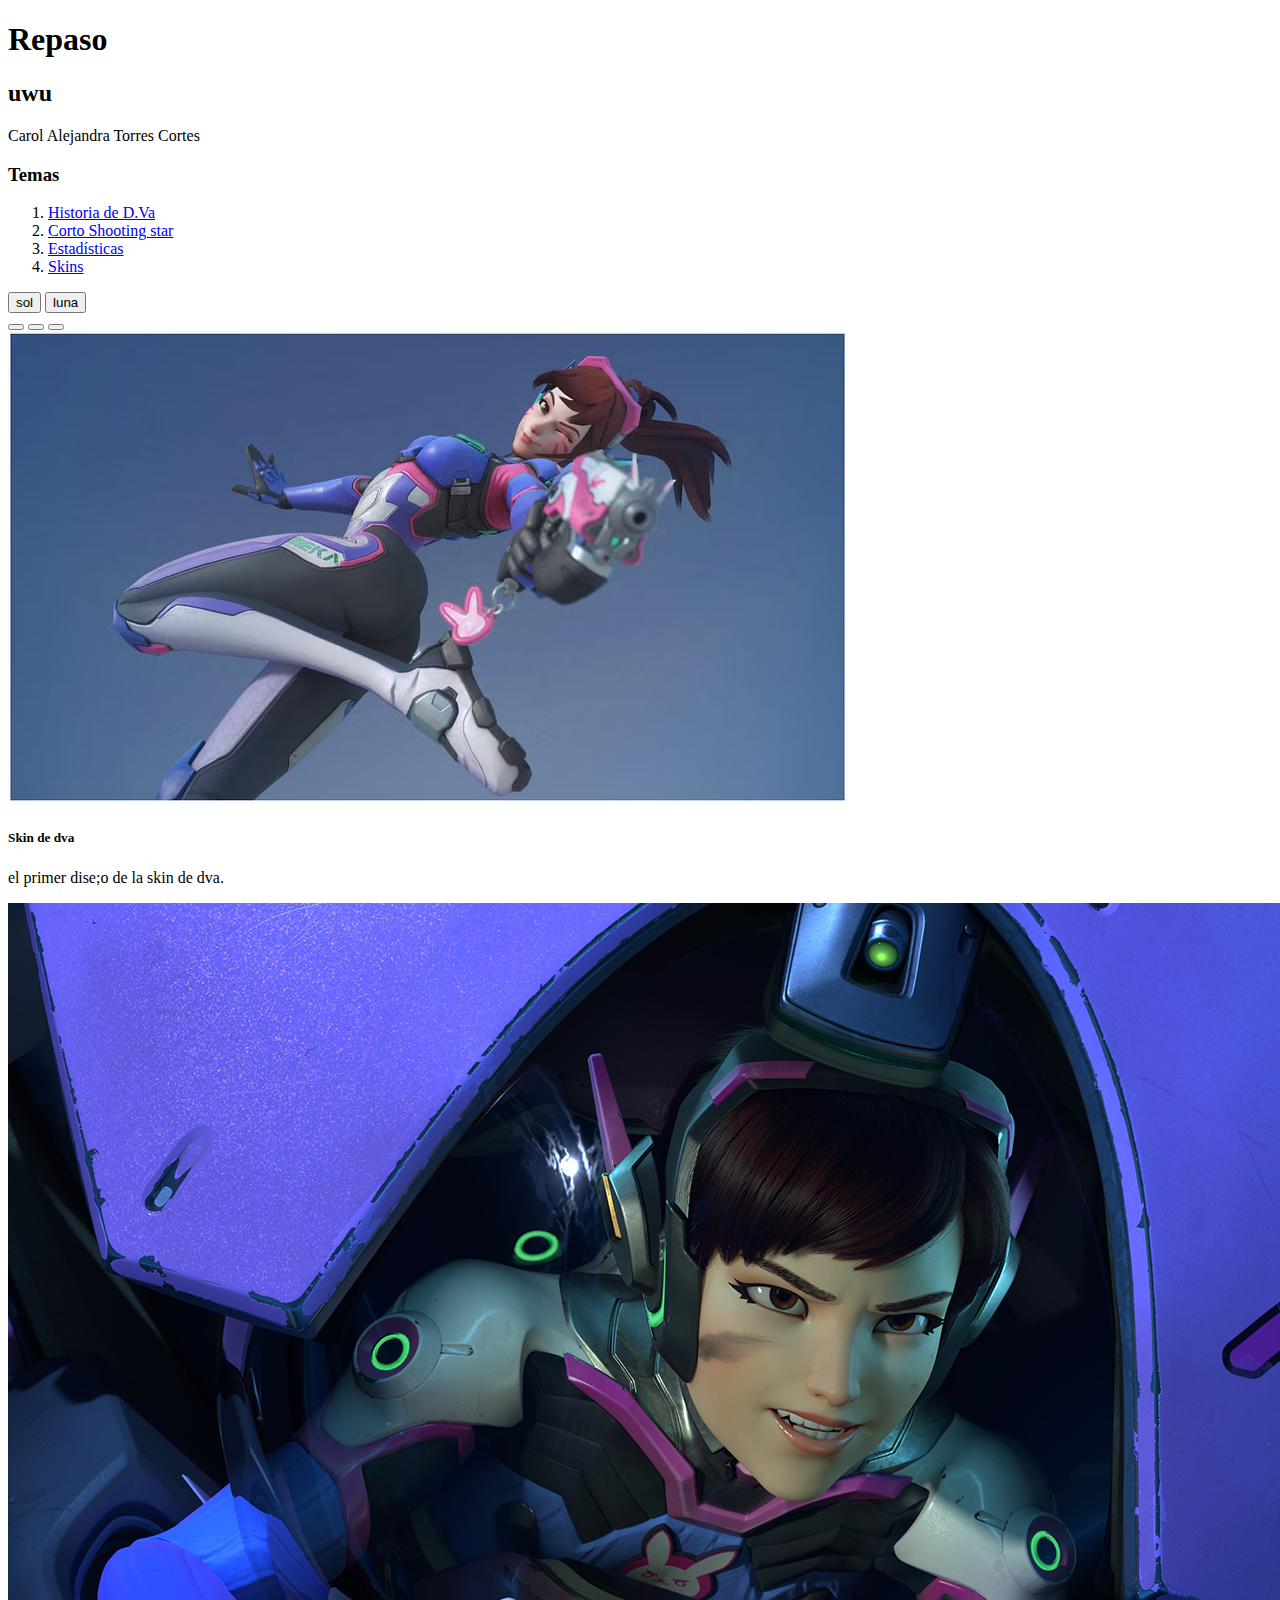
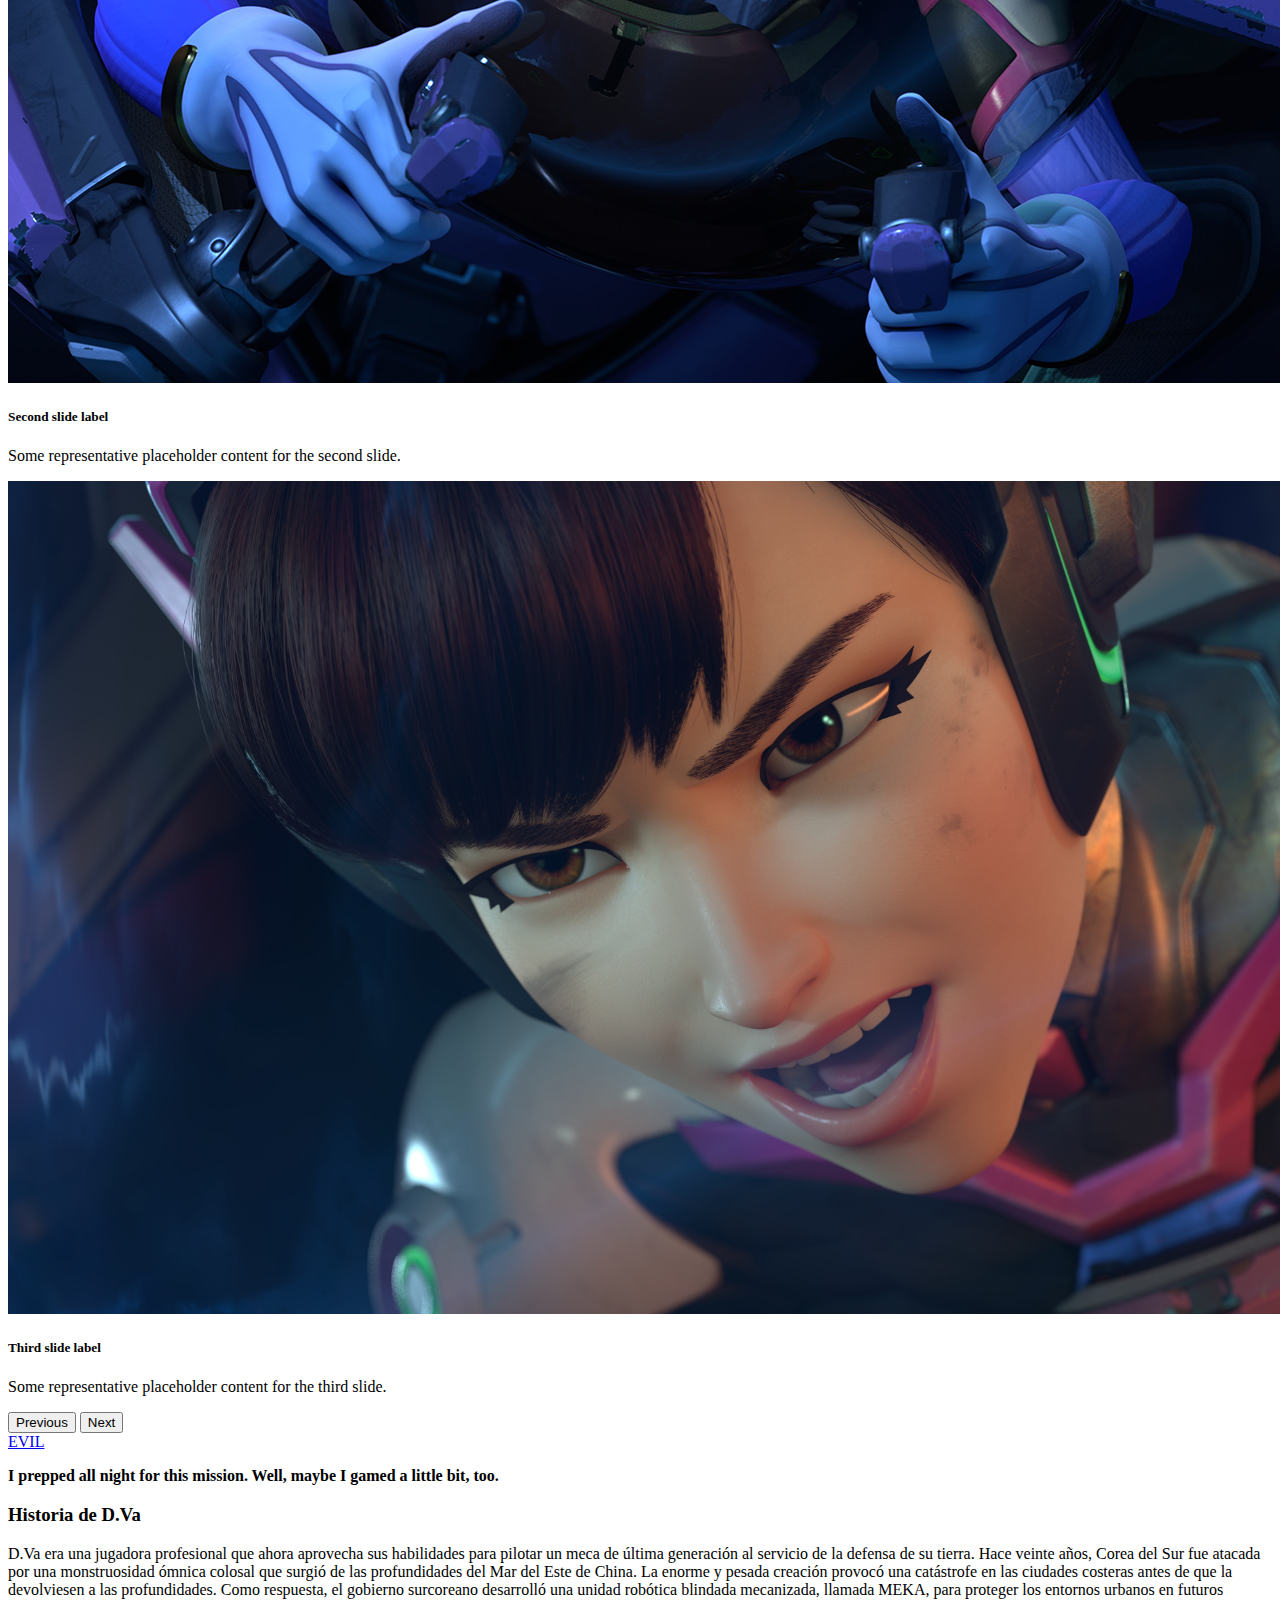
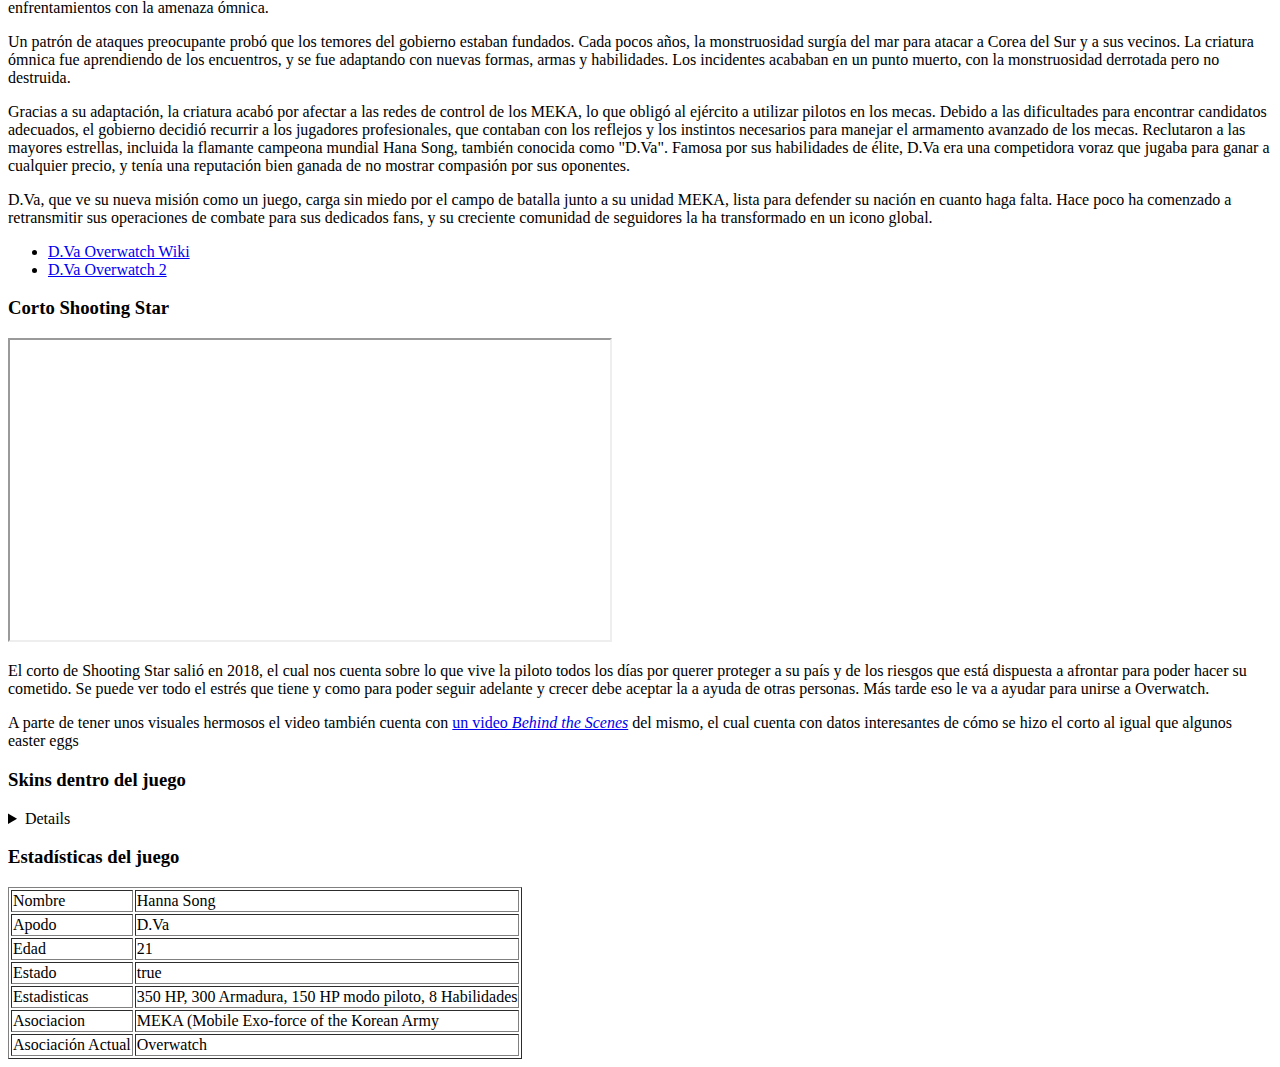
==== commit d10c4433: "uwu" ====
--- a/index.html
+++ b/index.html
@@ -8,7 +8,7 @@
     <link rel="preconnect" href="https://fonts.googleapis.com">
     <link rel="preconnect" href="https://fonts.gstatic.com" crossorigin>
     <link href="https://fonts.googleapis.com/css2?family=Onest:wght@300;700&display=swap" rel="stylesheet">
-    <link rel="stylesheet" href="css/style.css">
+    <link rel="stylesheet" href="../Practica1/docs/css/style.css">
     <link rel="icon" href="img/dva.png">
 </head>
 <body>
@@ -50,21 +50,21 @@
         </div>
         <div class="carousel-inner">
           <div class="carousel-item active">
-            <img src="img/dva.avif" class="d-block w-100" alt="...">
+            <img src="./docs/img/dva.avif" class="d-block w-100" alt="...">
             <div class="carousel-caption d-none d-md-block">
               <h5>Skin de dva</h5>
               <p>el primer dise;o de la skin de dva.</p>
             </div> 
           </div>
           <div class="carousel-item">
-            <img src="img/SS2.jpg" class="d-block w-100" alt="...">
+            <img src="./docs/img/SS2.jpg" class="d-block w-100" alt="...">
             <div class="carousel-caption d-none d-md-block">
               <h5>Second slide label</h5>
               <p>Some representative placeholder content for the second slide.</p>
             </div>
           </div>
           <div class="carousel-item">
-            <img src="img/SS3.jpg" class="d-block w-100" alt="...">
+            <img src="./docs/img/SS3.jpg" class="d-block w-100" alt="...">
             <div class="carousel-caption d-none d-md-block">
               <h5>Third slide label</h5>
               <p>Some representative placeholder content for the third slide.</p>
@@ -232,7 +232,7 @@
       
  
     </footer>
-    <script src="js/main.js"></script>
+    <script src="./docs/js/main.js"></script>
     <script src="https://cdn.jsdelivr.net/npm/bootstrap@5.3.2/dist/js/bootstrap.bundle.min.js" integrity="sha384-C6RzsynM9kWDrMNeT87bh95OGNyZPhcTNXj1NW7RuBCsyN/o0jlpcV8Qyq46cDfL" crossorigin="anonymous"></script>
 </body>
 </html>
